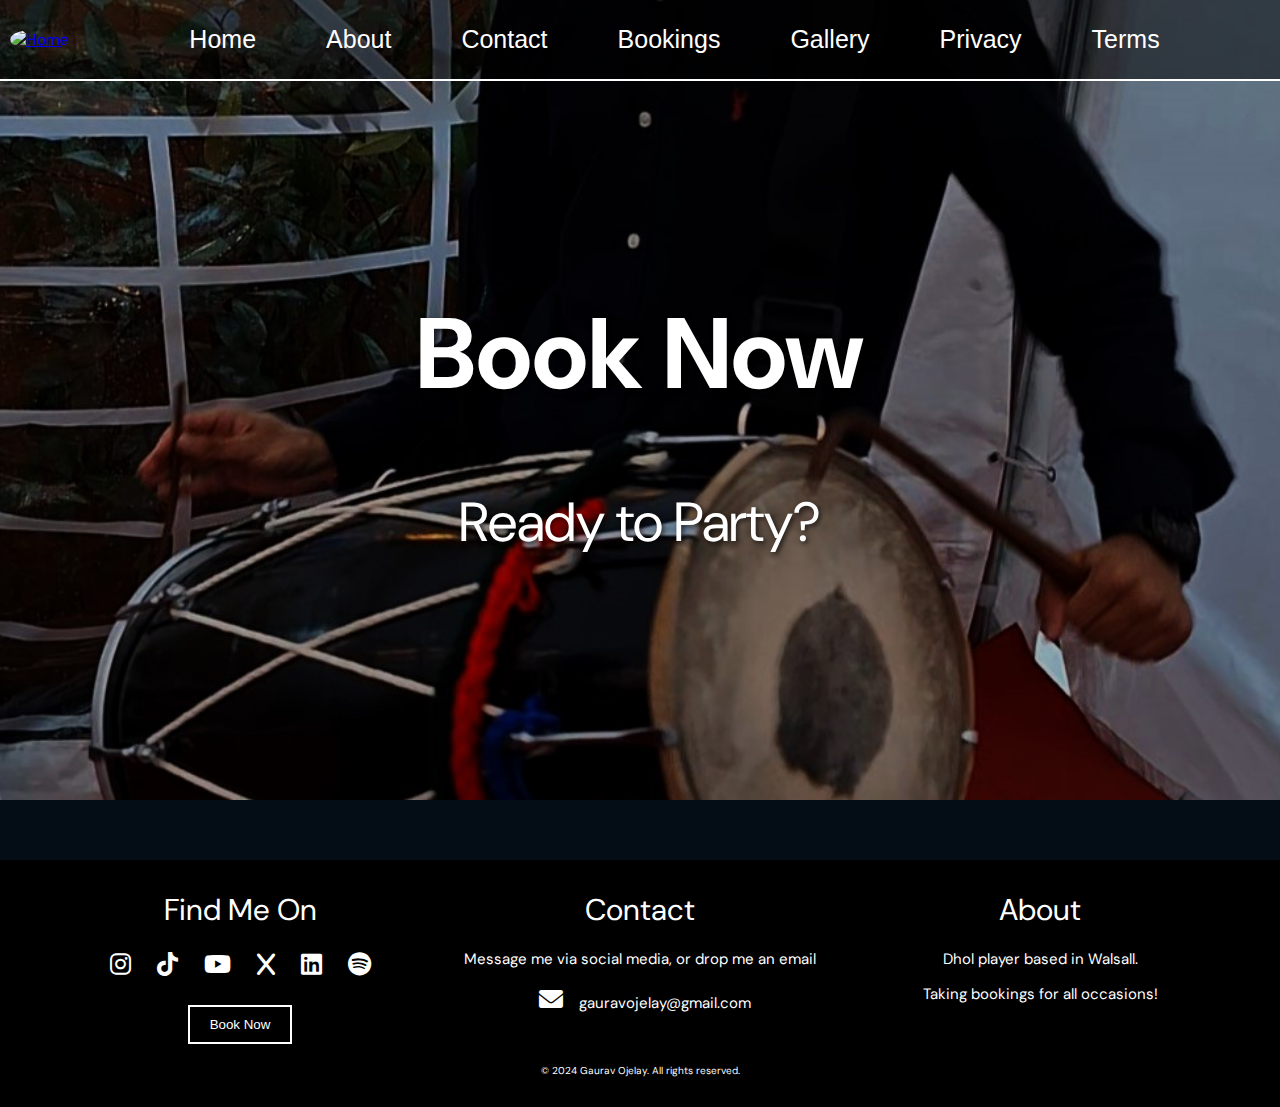
==== bookings.html @ 08035992 "Add files via upload" ====
<!DOCTYPE html>
<html lang="en">

<head>
    <meta name="viewport" content="width=device-width, initial-scale=1.0">
    <title>Bookings</title>
    <link rel="stylesheet" href="styles.css">
</head>



<body>
    <div class="desktop-only">
        <div class="image-cover image1_4">
        <header>
            <nav>
                <a href="index.html" class="logo">
                    <img src="Images/Icon.jpg" alt="Home" class="logo-img">
                </a>
                <ul>
                    <li><a href="index.html"><button type="button" class="header-button">Home</button></a></li>
                    <li><a href="about.html"><button type="button" class="header-button">About</button></a></li>
                    <li><a href="contact.html"><button type="button" class="header-button">Contact</button></a></li>
                    <li><a href="bookings.html"><button type="button" class="header-button">Bookings</button></a></li>
                    <li><a href="gallery.html"><button type="button" class="header-button">Gallery</button></a></li>
                    <li><a href="privacyPolicy.html"><button type="button" class="header-button">Privacy</button></a></li>
                    <li><a href="termsOfService.html"><button type="button" class="header-button">Terms</button></a></li>
                </ul>
            </nav>
        </header>
        <h1>Book Now</h1>
        <h2>Ready to Party?</h2>
        <a href="bookings.html">
        </a>
    </div>
    </div>


    <div class="mobile-only">
        <div class="image-cover image1_4">
        <header>
            <nav>
                <a href="index.html" class="logo">
                    <img src="Images/Icon.jpg" class="logo-img">
                </a>
                <div class="dropdown">
                    <button onclick="myFunction()" class="dropbtn"><i class="fas fa-bars"></i></button>
                    <div id="myDropdown" class="dropdown-content">
                        <a href="index.html">Home</a>
                        <a href="about.html">About</a>
                        <a href="contact.html">Contact</a>
                        <a href="bookings.html">Bookings</a>
                        <a href="gallery.html">Gallery</a>
                        <a href="privacyPolicy.html">Privacy</a>
                        <a href="termsOfService.html">Terms</a>
                    </div>
                </div>
                  
                <script>
                    /* When the user clicks on the button, 
                    toggle between hiding and showing the dropdown content */
                    function myFunction() {
                        var dropdown = document.getElementById("myDropdown");
                        dropdown.classList.toggle("show");
                        document.querySelector(".dropbtn").classList.toggle("active");
                    }
                    
                    // Close the dropdown if the user clicks outside of it
                    window.onclick = function(event) {
                        if (!event.target.closest('.dropdown')) {  // Check if the click is outside the dropdown
                            var dropdowns = document.getElementsByClassName("dropdown-content");
                            for (var i = 0; i < dropdowns.length; i++) {
                                var openDropdown = dropdowns[i];
                                if (openDropdown.classList.contains('show')) {
                                    openDropdown.classList.remove('show');
                                }
                            }
                            // Also remove the active state from the button
                            document.querySelector(".dropbtn").classList.remove("active");
                        }
                    }

                </script>
            </nav>
        </header>
        <h1>Book Now</h1>
        <h2>Ready to Party?</h2>
        <a href="bookings.html">
        </a>
        </div>
    </div>
        











































    <footer>
        <div class="footer-content">
            <div class="footer-section links">
                <h4>Find Me On</h4>
                <div>
                    <a href="https://www.instagram.com/gauravojelay" target="_blank" class="social-icon">
                        <i class="fab fa-instagram"></i>
                    </a>
                    <a href="https://www.tiktok.com/@gauravojelay" target="_blank" class="social-icon">
                        <i class="fab fa-tiktok"></i>
                    </a>
                    <a href="https://www.youtube.com/@gauravojelay" target="_blank" class="social-icon">
                        <i class="fab fa-youtube"></i>
                    </a>
                    <a href="https://x.com/gauravojelay" target="_blank" class="social-icon">
                        <i class="fab fa-x"></i>
                    </a>
                    <a href="https://linkedin.com/in/gaurav-ojelay" target="_blank" class="social-icon">
                        <i class="fab fa-linkedin"></i>
                    </a>
                    <a href="https://open.spotify.com/user/y35he0wxd0q7rplj8o1iu5fy2" target="_blank" class="social-icon">
                        <i class="fab fa-spotify"></i>
                    </a>
                </div>
                <a href="bookings.html">
                <button style="margin-top: 25px;" type="button" class="bookNowButton">Book Now</button>
                </a>
            </div>
            <div class="footer-section contact">
                <h4>Contact</h4>
                <p style="font-size: 15px;">Message me via social media, or drop me an email</p>
                <p style="font-size: 15px;">
                    <a href="mailto:gauravojelay@gmail.com" target="_blank" class="social-icon">
                    <i class="fas fa-envelope"></i> 
                    </a>
                    gauravojelay@gmail.com
                </p>
            </div>
            <div class="footer-section about">
                <h4>About</h4>
                <p style="font-size: 15px;">Dhol player based in Walsall.</p>
                <p style="font-size: 15px;">Taking bookings for all occasions!</p>
            </div>
        </div>
        <div class="footer-bottom">
            <p style="font-size: 10px;">&copy; 2024 Gaurav Ojelay. All rights reserved.</p>
        </div>
    </footer>
</body>

</html>
---- styles.css ----
@import url('https://fonts.googleapis.com/css2?family=DM+Sans:wght@400;700&display=swap');
@import url('https://cdnjs.cloudflare.com/ajax/libs/font-awesome/6.0.0-beta3/css/all.min.css');


html, body {
    margin: 0;
    padding: 0;
    width: 100%;
}

body {
    background-color: #040c16; 
    color: white; 
    font-family: 'DM Sans', sans-serif;
}

header {
    background-color: rgba(0, 0, 0, 0.5);  /* Transparent background */
    position: absolute; /* Position header absolutely */
    top: 0;
    width: 100%;
    z-index: 1000; /* Ensure the header is above other content */
    border-bottom: 2px solid white;
}

nav {
    display: flex; /* Use Flexbox layout */
    align-items: center; /* Center items vertically */
    justify-content: space-between; /* Distribute space between logo and nav items */

    margin: 0 auto; /* Center nav horizontally */
    padding: 0px 0px; /* Horizontal padding */
}

ul {
    list-style-type: none; /* Remove bullet points */
    margin: 0;
    padding: 0;
    display: flex; /* Arrange list items horizontally */
    flex-grow: 1; /* Allow the list to take up remaining space */
    justify-content: center; /* Center navigation items */
}











.mobile-only {
    display: none;
  }

.desktop-only{
    display: none;
}

@media (max-width: 1000px) {
    .mobile-only {
        display: block;
    }

    .home-page-intro{
        padding-top: 130px;
    }    
}
    
@media (min-width: 1000px) {
    .desktop-only {
        display: block;
    }
}

h2, h3, h4, h5, h6 {
    font-weight: normal;
    margin-top: 0px;
}


h1{
    margin-left: 120px;
    margin-right: 120px;
    padding-top: 80px;
    text-align: center;
    font-size: 100px;
    text-shadow: 2px 2px 5px rgba(0, 0, 0, 0.7);
}

h2{
    margin-left: 120px;
    margin-right: 120px;
    margin-bottom: 100px;
    text-align: center;
    font-size: 55px; 
    text-shadow: 2px 2px 5px rgba(0, 0, 0, 0.7);
}

h3{
    margin-left: 20px;
    margin-right: 20px;
    text-align: center;
    font-size: 40px; 
}

h4{
    font-size: 30px;
    margin-top: 10px;
    margin-bottom: 20px;
}


p{
    padding-left: 20px;
    padding-right: 20px;
    text-align: center;
    font-size: 25px;
}


















.bookNowButton {
    background-color: transparent; /* Transparent background */
    border: 2px solid white; /* White border */
    color: white; /* White text color */
    padding: 10px 20px; /* Padding inside the button */
    text-align: center; /* Center text */
    text-decoration: none; /* Remove underline for <a> tags */
    display: inline-block; /* Align with other elements */
    cursor: pointer; /* Pointer cursor on hover */
    transition: background-color 0.3s ease, color 0.3s ease; /* Smooth transition for hover effects */
    margin-bottom: 10px;
}

.bookNowButton:hover {
    background-color: white; /* White background on hover */
    color: black; /* Black text color on hover */
}

.header-button {
    background-color: transparent; /* Transparent background */
    border: none;
    color: white; /* White text color */
    padding-top: 25px;
    padding-bottom: 25px;
    padding-left: 35px;
    padding-right: 35px; 
    text-align: center; /* Center text */
    text-decoration: none; /* Remove underline for <a> tags */
    display: inline-block; /* Align with other elements */
    cursor: pointer; /* Pointer cursor on hover */
    transition: background-color 0.3s ease, color 0.3s ease; /* Smooth transition for hover effects */
    font-size: 25px;
}

.header-button:hover {
    background-color: white; /* White background on hover */
    color: black; /* Black text color on hover */
}

/* Dropdown button */
.dropbtn {
    background-color: transparent;
    color: white;
    font-size: 40px;
    border: none;
    cursor: pointer;
}

/* Dropdown container */
.dropdown {
    position: relative;
    display: inline-block;
    margin-right: 15px;
}

/* Dropdown content */
.dropdown-content {
    display: block; /* Keep it block to allow height transition */
    position: absolute;
    background-color: white;
    min-width: 160px;
    overflow: hidden;
    box-shadow: 0px 8px 16px 0px rgba(0,0,0,0.2);
    z-index: 1;
    right: 0;
    max-height: 0;
    opacity: 0;
    transition: max-height 0.5s ease-in-out, opacity 0.5s ease-in-out;
}

.dropdown-content a {
    color: black;
    padding: 12px 16px;
    text-decoration: none;
    display: block;
}

.dropdown-content a:visited {   
    color: black;
}


.dropdown a:hover {
    background-color: #ddd;
}

.show {
    max-height: 400px;
    opacity: 1;
}























.large{
    font-size: 5rem;
    text-shadow: 2px 2px 5px rgba(0, 0, 0, 0.7);
}

.image-cover {
    flex: 1; 
    text-align: center; 
    transition: transform 0.3s ease-in-out; 
    margin-bottom: 60px;
    margin-top:0px;
    display: flex;
    flex-direction: column; 
    background-position: center; 
    background-repeat: no-repeat;
    background-size: cover; 
    align-items: center;
    justify-content: center;
    position: relative;
}

.image-cover.image1_1{
    background-image: url("Images/Photo1.1.png");
    height: 800px;
}

.image-cover.image1_2{
    background-image: url("Images/Photo1.2.jpg");
    height: 800px;
}

.image-cover.image1_3{
    background-image: url("Images/Photo1.3.jpg");
    height: 800px;
}

.image-cover.image1_4{
    background-image: url("Images/Photo1.4.jpg");
    height: 800px;
}

.image-cover.image1_5{
    background-image: url("Images/Photo1.5.jpg");
    height: 800px;
}

.image-cover.home-page-grid:hover {
    transform: scale(1.05);
}

.image-cover.home-page-grid.image2_1{
    background-image: url("Images/Photo2.1.jpg");
    height:800px;
}

.image-cover.home-page-grid.image2_2{
    background-image: url("Images/Photo2.2.png");
    height:800px;
}

.image-cover.home-page-grid.image2_3{
    background-image: url("Images/Photo2.3.png");
    height:800px;
}




.logo {
    display: inline-block; /* Use Flexbox for logo alignment */
    align-items: center; /* Center the logo image vertically */
    padding-top: 0px;
    padding-left: 10px;
    padding-bottom: 0px;
}

.logo-img {
    height: 70px; /* Adjust the height of the image */
    width: auto; /* Maintain aspect ratio */
    border-radius: 50%; /* Optional: make the image round */
}

.pic-grid-1x3 {
    display: flex;
    justify-content: space-between; /* Distributes space evenly between items */
    align-items: center; /* Aligns items vertically within the row */
    gap: 10px; /* Adds space between the divs, adjust as needed */
    color: white;
}

.pic-grid-1x3 a:visited {   
    color: white; /* Set the color for visited links */
}



ul li a {
    color: #fff; /* Text color */
    text-decoration: none; /* Remove underline from links */
    font-size: 20px; /* Font size for the links */
    display: flex; /* Use Flexbox for text alignment */
    align-items: center; /* Center text vertically */
}


footer {
    background-color: #000000; /* Dark background color */
    color: white; /* White text color */
    padding: 20px 0; /* Padding for the footer */
    text-align: center;
}

.footer-content {
    display: flex;
    justify-content: space-around;
    flex-wrap: wrap;
    max-width: 1200px;
    margin: 0 auto;
}

.footer-section {
    flex: 1;
    padding: 0 0px;
}

.footer-section h2 {
    margin-top: 0;
}

.footer-section ul {
    list-style-type: none;
    padding: 0;
}

.footer-section ul li {
    margin: 10px 0;
}

.footer-section ul li a {
    color: white;
    text-decoration: none;
}

.footer-section ul li a:hover {
    text-decoration: underline;
}

.footer-bottom {
    margin-bottom: 0px;
}















.social-icons {
    margin: 20px 0;
}

.social-icon {
    color: white;
    font-size: 24px;
    margin: 0 10px;
    text-decoration: none;
}

.social-icon:hover {
    color: #919191; /* Change color on hover */
}



@media (max-width: 1000px) {
    .footer-content {
        flex-direction: column;
        align-items: center;
    }

    .footer-section {
        margin-bottom: 20px;
    }

    .pic-grid-1x3 {
        flex-direction: column; /* Change layout to vertical */
        align-items: center; /* Center items horizontally */
    }

    .pic-grid-1x3 div {
        margin-bottom: 10px; /* Space between items */
    }


    h1{
        margin-left: 10px;
        margin-right: 10px;
        margin-top: 125px;
        text-align: center;
        font-size: 50px;
    }
    
    h2{
        margin-left: 10px;
        margin-right: 10px;
        text-align: center;
        font-size: 30px; 
    }
    
    h3{
        margin-left: 10px;
        margin-right: 10px;
        text-align: center;
        font-size: 20px; 
    }

    .image-cover.home-page-grid.image2_1{
        background-image: url("Images/Photo2.1.jpg");
        width: 600px;
    }
    
    .image-cover.home-page-grid.image2_2{
        background-image: url("Images/Photo2.2.png");
        width: 600px;
    }
    
    
    .image-cover.home-page-grid.image2_3{
        background-image: url("Images/Photo2.3.png");
        width: 600px;
    }

    .logo-img{
        height: 50px;
    }


}
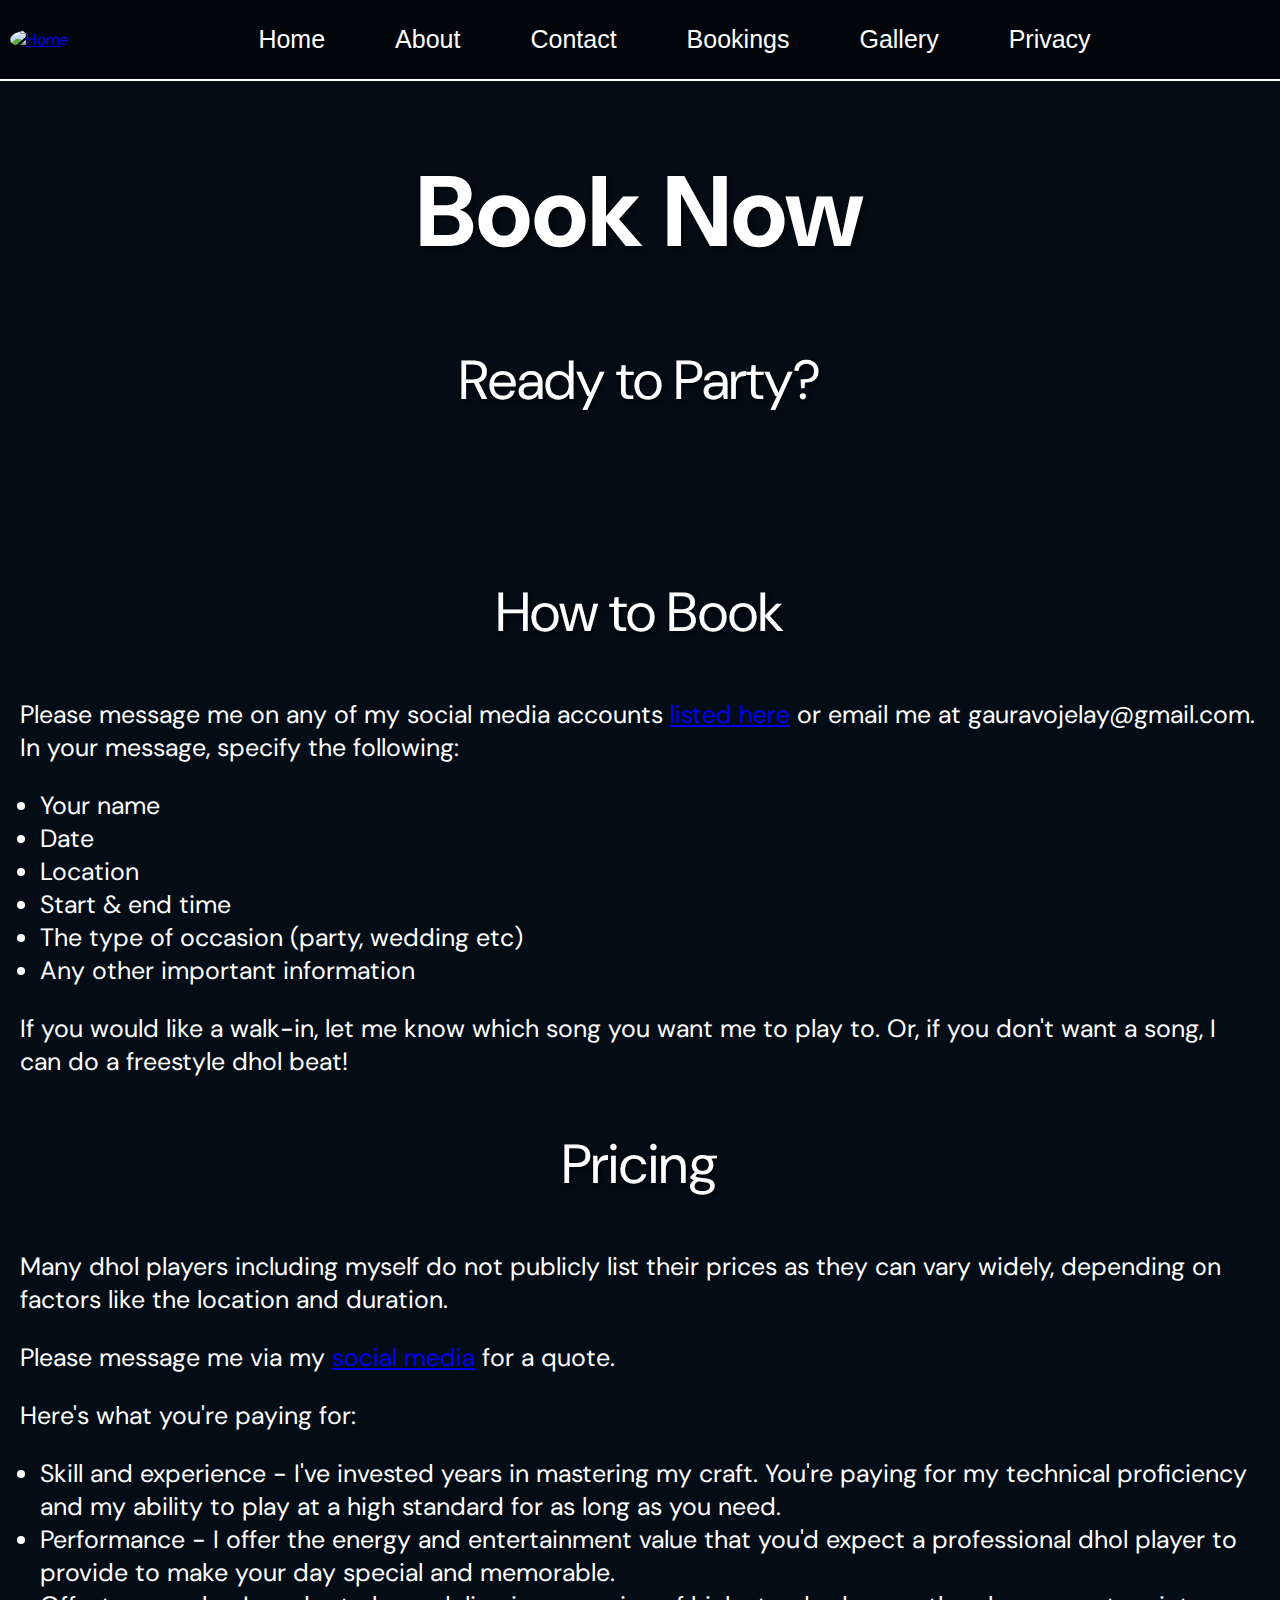
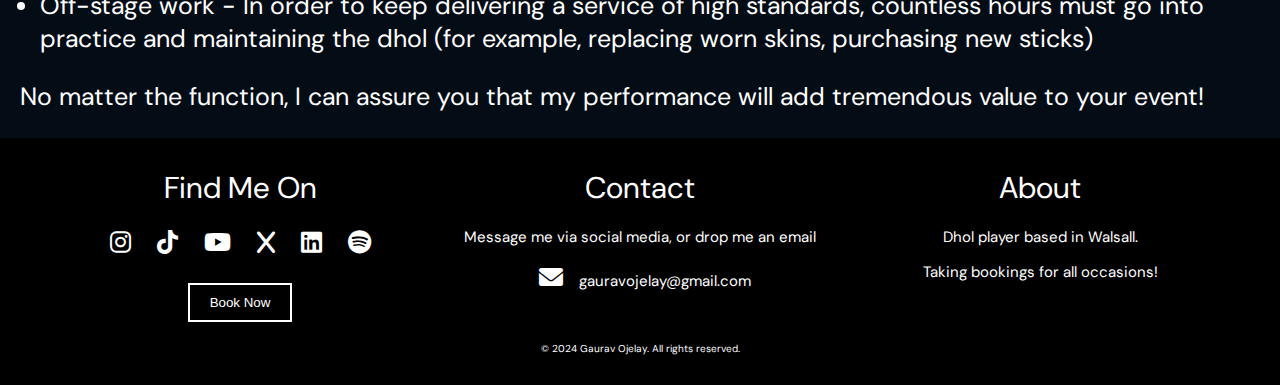
==== commit bafc2b5f: "Add files via upload" ====
--- a/bookings.html
+++ b/bookings.html
@@ -11,7 +11,7 @@
 
 <body>
     <div class="desktop-only">
-        <div class="image-cover image1_4">
+        <div class="image-cover image1_8">
         <header>
             <nav>
                 <a href="index.html" class="logo">
@@ -24,7 +24,6 @@
                     <li><a href="bookings.html"><button type="button" class="header-button">Bookings</button></a></li>
                     <li><a href="gallery.html"><button type="button" class="header-button">Gallery</button></a></li>
                     <li><a href="privacyPolicy.html"><button type="button" class="header-button">Privacy</button></a></li>
-                    <li><a href="termsOfService.html"><button type="button" class="header-button">Terms</button></a></li>
                 </ul>
             </nav>
         </header>
@@ -37,7 +36,7 @@
 
 
     <div class="mobile-only">
-        <div class="image-cover image1_4">
+        <div class="image-cover image1_8">
         <header>
             <nav>
                 <a href="index.html" class="logo">
@@ -52,7 +51,6 @@
                         <a href="bookings.html">Bookings</a>
                         <a href="gallery.html">Gallery</a>
                         <a href="privacyPolicy.html">Privacy</a>
-                        <a href="termsOfService.html">Terms</a>
                     </div>
                 </div>
                   
@@ -85,21 +83,61 @@
         </header>
         <h1>Book Now</h1>
         <h2>Ready to Party?</h2>
-        <a href="bookings.html">
-        </a>
         </div>
     </div>
         
 
 
 
-
-
-
-
-
-
-
+    <div id="booking-section">
+        <style>
+            #booking-section p {
+                text-align: left;
+            }
+            #booking-section ul {
+                list-style-type: disc;
+                display: block;
+                margin-left: 40px;
+                font-size: 25px;
+            }
+            #booking-section a {
+                text-decoration: underline;
+            }
+            #booking-section a:visited {
+                color:white;
+            }
+            #booking-section h2{
+                margin-top: 50px;
+                margin-bottom: 50px;
+            }
+        </style>
+    
+        <h2>How to Book</h2>
+    
+        <p>Please message me on any of my social media accounts <a href="contact.html">listed here</a> or email me at gauravojelay@gmail.com. In your message, specify the following:</p>
+        <ul>
+            <li>Your name</li>
+            <li>Date</li>
+            <li>Location</li>
+            <li>Start & end time</li>
+            <li>The type of occasion (party, wedding etc)</li>
+            <li>Any other important information</li>
+        </ul>
+        <p>If you would like a walk-in, let me know which song you want me to play to. Or, if you don't want a song, I can do a freestyle dhol beat!</p>
+    
+        <h2>Pricing</h2>
+        <p>Many dhol players including myself do not publicly list their prices as they can vary widely, depending on factors like the location and duration.</p>
+        <p>Please message me via my <a href="contact.html">social media</a> for a quote.</p>
+
+        <p>Here's what you're paying for:</p>
+        <ul>
+            <li>Skill and experience - I've invested years in mastering my craft. You're paying for my technical proficiency and my ability to play at a high standard for as long as you need.</li>
+            <li>Performance - I offer the energy and entertainment value that you'd expect a professional dhol player to provide to make your day special and memorable.</li>
+            <li>Off-stage work - In order to keep delivering a service of high standards, countless hours must go into practice and maintaining the dhol (for example, replacing worn skins, purchasing new sticks)</li>
+        </ul>
+        <p>No matter the function, I can assure you that my performance will add tremendous value to your event!</p>
+    </div>
+    
 
 
 
